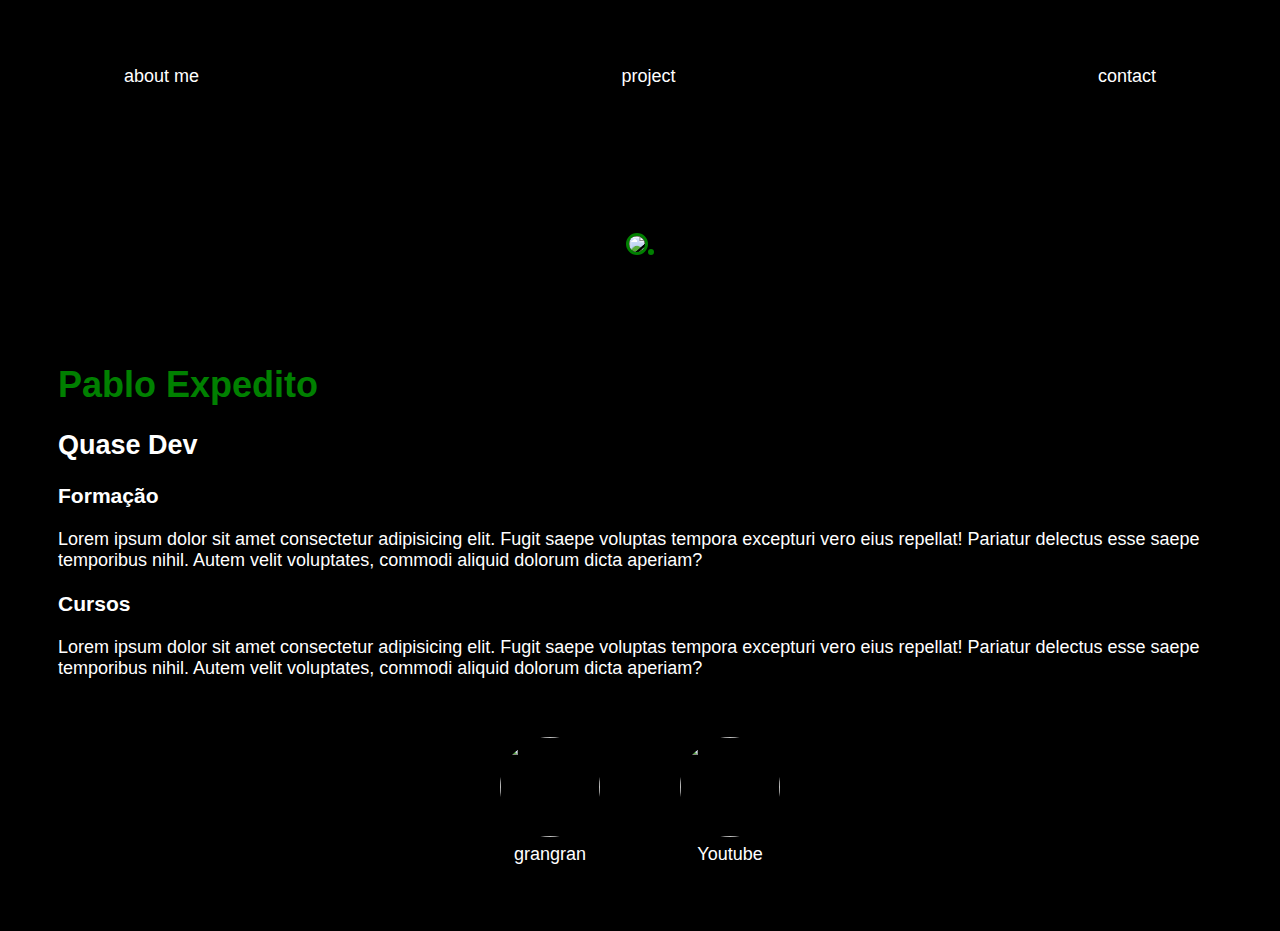
==== index.html @ 31ffd4dc "Add files via upload" ====
<!DOCTYPE html>
<html lang="en">
<head>
    <meta charset="UTF-8">
    <meta name="viewport" content="width=device-width, initial-scale=1.0">
    <title>Pablo Expedito</title>
    <link rel="stylesheet" href="index.css">
</head>
<body>
    <div class="container">
        <nav>
            <ul>
            <li>
                <a href="index.html">about me</a>
            </li>
            <li>
                <a href="pj.html">project</a>
            </li>
            <li>
                <a href="ctt.html">contact</a>
            </li>
            
            </ul>
            
        </nav>
                <header>
                    <div class="center">
            <img src="./image/imgts.jpeg"><img>
                    </div>
                    <h1>Pablo Expedito</h1>
                    <h2>Quase Dev</h2>
                </header>
            
                <main>
             <section>
             <h3>Formação</h3>
             <p>
                Lorem ipsum dolor sit amet consectetur adipisicing elit. 
                Fugit saepe voluptas tempora excepturi vero eius repellat! 
                Pariatur delectus esse saepe temporibus nihil.
                Autem velit voluptates, commodi aliquid dolorum dicta aperiam?
             </p>
             <h3>Cursos</h3>
             <p>
                Lorem ipsum dolor sit amet consectetur adipisicing elit. 
                Fugit saepe voluptas tempora excepturi vero eius repellat! 
                Pariatur delectus esse saepe temporibus nihil.
                Autem velit voluptates, commodi aliquid dolorum dicta aperiam?
             </p>
            
             </section>
            
                </main>
               
                <footer>
            
                    <a  
                    href="https://instagram.com/pablo_expedito_?igsh=MThhOG1saHY3Yp5cw%3D%3D&utm_source=qr" target="_blank" rel="noopener noreferrer">
                    <img src="./image/download.jpeg"></img>
                    <p>grangran</p>
                    
                        
                    </a>
                    <a  
                    href="https://www.youtube.com/watch?v=bydRD0taXIY" target="_blank" rel="noopener noreferrer">
                    <img src="./image/download.png"></img>
                    <p>Youtube</p>
                    
                        
                    </a>
                    </footer>
    </div>
    
</body>
</html>
---- index.css ----
body{
color: white;
background-color: black;
font-family: Arial, Helvetica, sans-serif;
font-size: large;
text-decoration: none;
}
ul {
    display: flex;
    justify-content: space-between;
    list-style: none;
    align-items: center;
    padding :  16px ;
    margin: 50px;
}
a{
    color : white;
    text-decoration: none;
}

 header img{
   
    border-radius: 50%;
    border : solid green;
}

footer img{
border-radius: 50%;
width: 100px;
height: 100px;
}

.center {
padding : 80px ;
text-align: center;
}
h1{
    color: green;
    font-family: Arial, Helvetica, sans-serif;
}

footer{
justify-content: center;
display: flex;

}

footer a {
    margin: 40px;
    text-align: center;
}

footer p{
    margin-top: 2px;
}

.container {
    padding: 0px 50px;
}

nav :hover {
color: green;
}
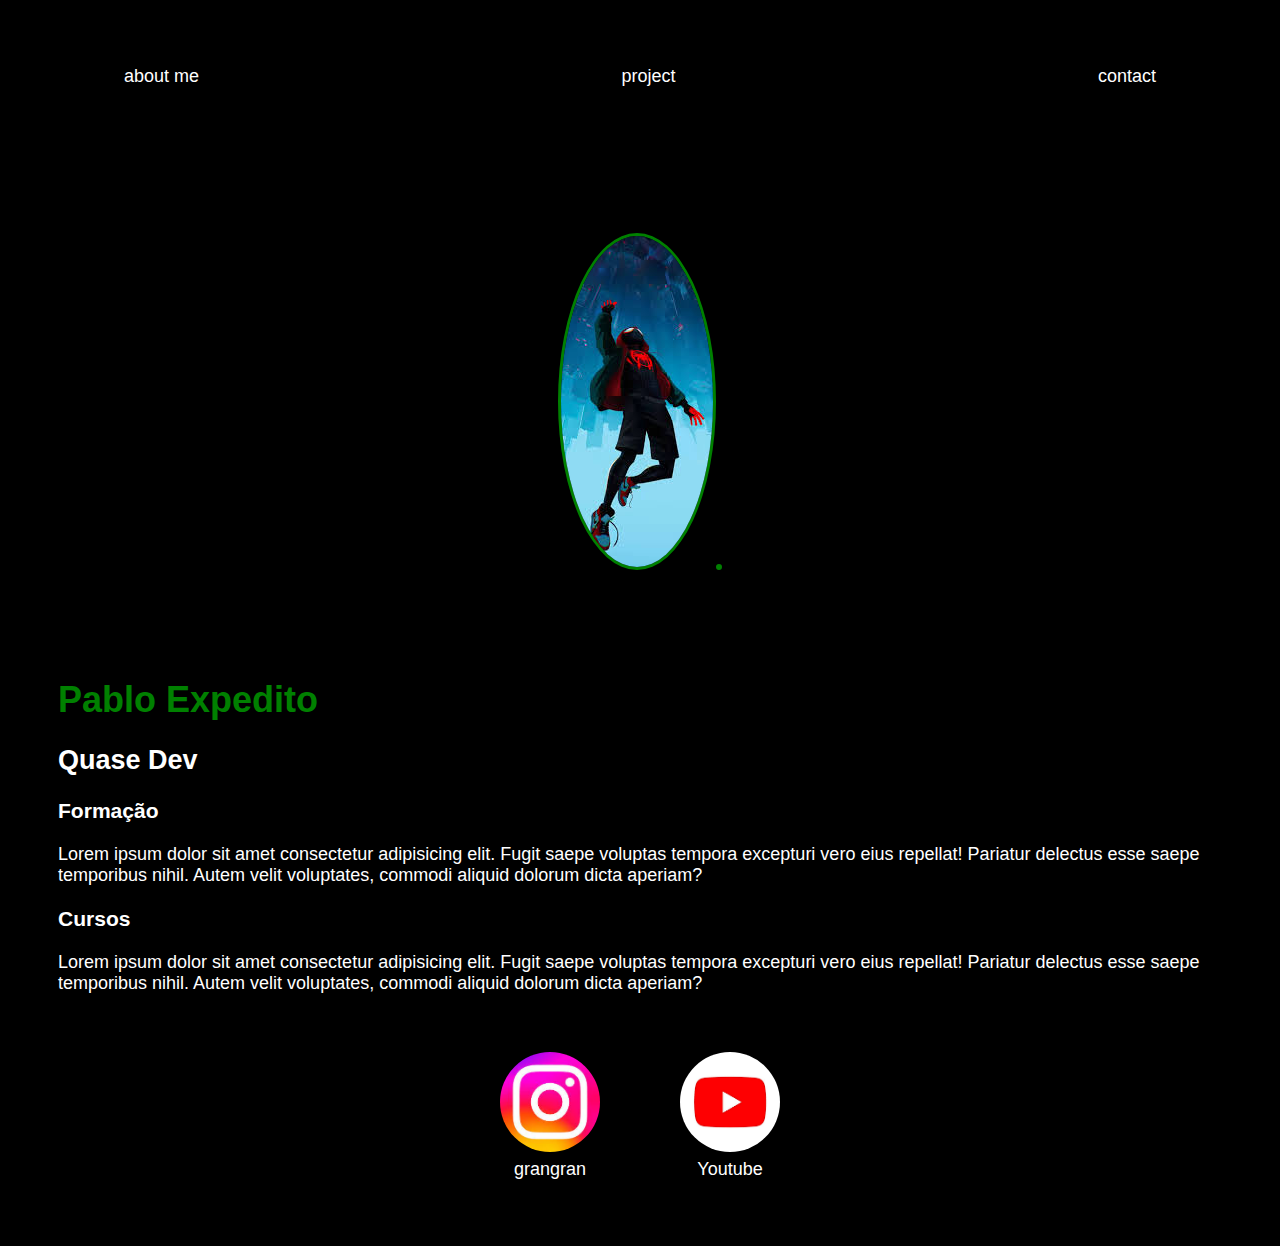
==== commit 520e70bb: "Update index.html" ====
--- a/index.html
+++ b/index.html
@@ -25,7 +25,7 @@
         </nav>
                 <header>
                     <div class="center">
-            <img src="./image/imgts.jpeg"><img>
+            <img src="./imgts.jpeg"><img>
                     </div>
                     <h1>Pablo Expedito</h1>
                     <h2>Quase Dev</h2>
@@ -56,14 +56,14 @@
             
                     <a  
                     href="https://instagram.com/pablo_expedito_?igsh=MThhOG1saHY3Yp5cw%3D%3D&utm_source=qr" target="_blank" rel="noopener noreferrer">
-                    <img src="./image/download.jpeg"></img>
+                    <img src="./download.jpeg"></img>
                     <p>grangran</p>
                     
                         
                     </a>
                     <a  
                     href="https://www.youtube.com/watch?v=bydRD0taXIY" target="_blank" rel="noopener noreferrer">
-                    <img src="./image/download.png"></img>
+                    <img src="./download.png"></img>
                     <p>Youtube</p>
                     
                         
@@ -72,4 +72,4 @@
     </div>
     
 </body>
-</html>+</html>
